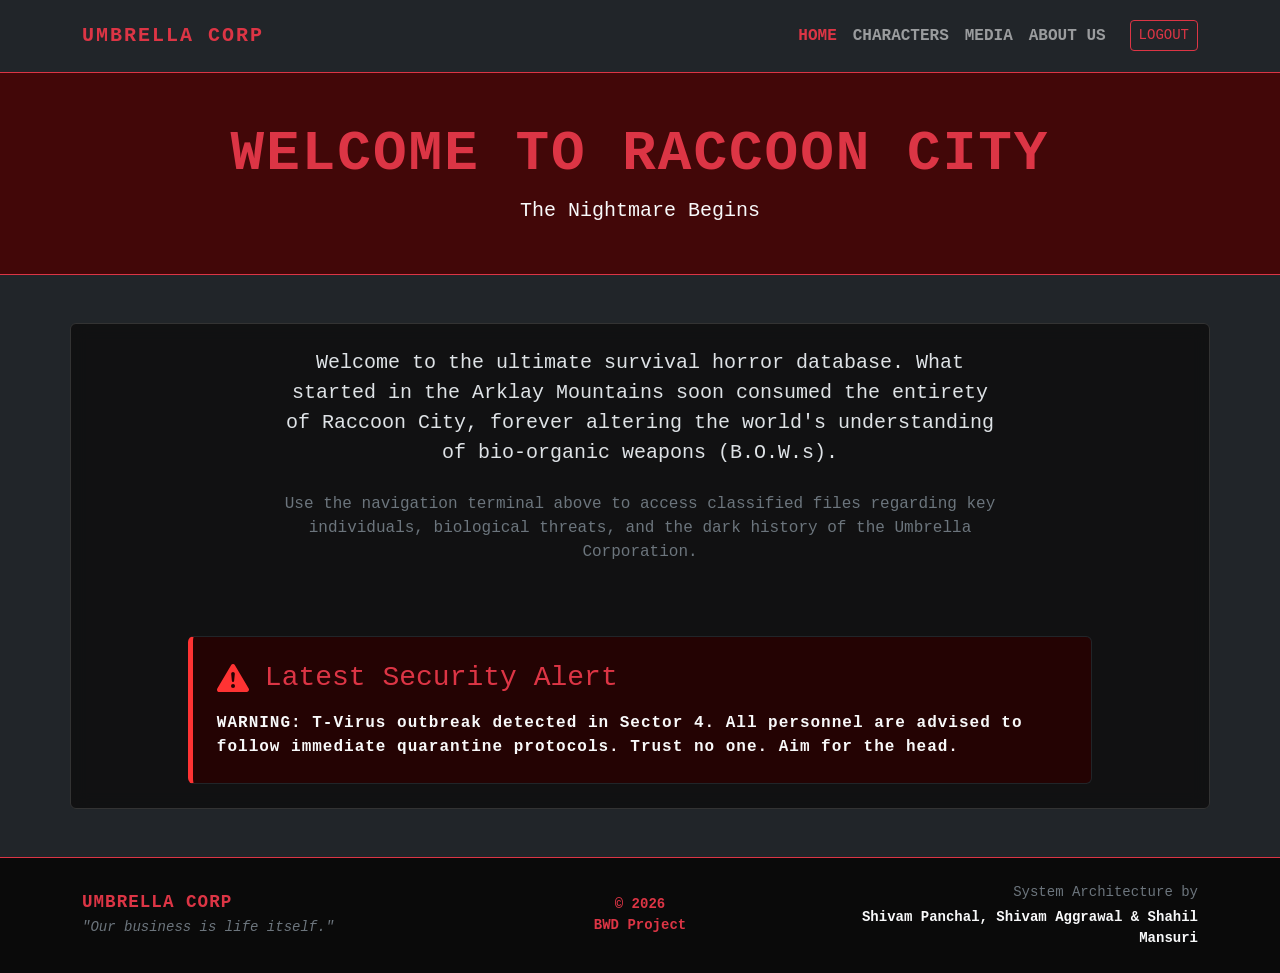
==== index.html @ 5b3857b3 "Add files via upload" ====
<!DOCTYPE html>
<html lang="en" data-bs-theme="dark">
<head>
    <meta charset="UTF-8">
    <meta name="viewport" content="width=device-width, initial-scale=1.0">
    <title>Resident Evil - Home</title>
    
    <link href="https://cdn.jsdelivr.net/npm/bootstrap@5.3.2/dist/css/bootstrap.min.css" rel="stylesheet">

    <style>
        /* --- Custom Umbrella Theme Overrides --- */
        body {
            font-family: 'Courier New', Courier, monospace;
            /* Raccoon City Street Background */
            background-image: url('C:/Users/SHIVAM/OneDrive/Desktop/Resident Evil Project/Home Page Background.jpg');
            background-blend-mode: overlay;
            background-size: cover;
            background-position: center;
            background-attachment: fixed;
        }

        /* Glitch Animation for the Header */
        .glitch-text {
            color: #ff3333;
            text-transform: uppercase;
            letter-spacing: 2px;
            animation: glitch 4s infinite;
        }

        @keyframes glitch {
            0%, 96%, 100% { text-shadow: none; transform: none; }
            97% { text-shadow: 2px 0 0 red, -2px 0 0 blue; transform: skewX(2deg); }
            98% { text-shadow: -2px 0 0 red, 2px 0 0 blue; transform: skewX(-2deg); }
            99% { text-shadow: 2px 0 0 blue, -2px 0 0 red; }
        }

        /* Container Glass Effect */
        .glass-panel {
            background: rgba(15, 15, 15, 0.85);
            backdrop-filter: blur(8px);
            border: 1px solid #333;
        }

        /* Pulsing Alarm Animation for Security Alert */
        @keyframes pulse {
            0% { box-shadow: 0 0 5px #ff3333; border-color: #8b0000; }
            50% { box-shadow: 0 0 25px #ff3333; border-color: #ff3333; }
            100% { box-shadow: 0 0 5px #ff3333; border-color: #8b0000; }
        }
        
        .umbrella-alert {
            animation: pulse 2s infinite;
            border-left: 5px solid #ff3333 !important;
            background: rgba(40, 0, 0, 0.85);
        }
    </style>
</head>
<body class="d-flex flex-column min-vh-100">

    <nav class="navbar navbar-expand-lg navbar-dark bg-dark border-bottom border-danger py-3">
        <div class="container">
            <a class="navbar-brand text-danger fw-bold glitch-text" href="#">UMBRELLA CORP</a>
            <button class="navbar-toggler" type="button" data-bs-toggle="collapse" data-bs-target="#navbarNav">
                <span class="navbar-toggler-icon"></span>
            </button>
            <div class="collapse navbar-collapse justify-content-end" id="navbarNav">
                <ul class="navbar-nav text-uppercase fw-bold">
                    <li class="nav-item"><a class="nav-link active text-danger" href="index.html">Home</a></li>
                    <li class="nav-item"><a class="nav-link" href="Characters 1.html">Characters</a></li>
                    <li class="nav-item"><a class="nav-link" href="Media 1.html">Media</a></li>
                    <li class="nav-item"><a class="nav-link" href="About Us 1.html">About Us</a></li>
                    <li class="nav-item ms-lg-3"><a class="btn btn-outline-danger btn-sm mt-1" href="Login Page.html">Logout</a></li>
                </ul>
            </div>
        </div>
    </nav>

    <header class="py-5 text-center border-bottom border-danger" style="background-color: rgba(74, 0, 0, 0.8);">
        <div class="container">
            <h1 class="display-4 fw-bold text-danger glitch-text">Welcome to Raccoon City</h1>
            <p class="lead text-light mb-0">The Nightmare Begins</p>
        </div>
    </header>

    <div class="container mt-5 mb-5 p-4 rounded glass-panel">
        
        <div class="row">
            <div class="col-lg-8 mx-auto text-center">
                <p class="fs-5 mb-4">
                    Welcome to the ultimate survival horror database. What started in the Arklay Mountains soon consumed the entirety of Raccoon City, forever altering the world's understanding of bio-organic weapons (B.O.W.s).
                </p>
                <p class="text-secondary mb-5">
                    Use the navigation terminal above to access classified files regarding key individuals, biological threats, and the dark history of the Umbrella Corporation.
                </p>
            </div>
        </div>

        <div class="row mt-4">
            <div class="col-md-10 mx-auto">
                <div class="card umbrella-alert border-dark text-light p-2">
                    <div class="card-body">
                        <div class="d-flex align-items-center mb-3">
                            <svg xmlns="http://www.w3.org/2000/svg" width="32" height="32" fill="#ff3333" class="bi bi-exclamation-triangle-fill me-3" viewBox="0 0 16 16">
                                <path d="M8.982 1.566a1.13 1.13 0 0 0-1.96 0L.165 13.233c-.457.778.091 1.767.98 1.767h13.713c.889 0 1.438-.99.98-1.767L8.982 1.566zM8 5c.535 0 .954.462.9.995l-.35 3.507a.552.552 0 0 1-1.1 0L7.1 5.995A.905.905 0 0 1 8 5zm.002 6a1 1 0 1 1 0 2 1 1 0 0 1 0-2z"/>
                            </svg>
                            <h3 class="card-title text-danger mb-0">Latest Security Alert</h3>
                        </div>
                        <p class="card-text fw-bold" style="letter-spacing: 1px;">
                            WARNING: T-Virus outbreak detected in Sector 4. All personnel are advised to follow immediate quarantine protocols. Trust no one. Aim for the head.
                        </p>
                    </div>
                </div>
            </div>
        </div>

    </div>
    <footer class="bg-dark text-center text-light border-top border-danger mt-auto py-4" style="background-color: #0a0a0a !important;">
        <div class="container">
            <div class="row align-items-center">
                <div class="col-md-4 mb-3 mb-md-0 text-md-start">
                    <h5 class="text-danger fw-bold glitch-text mb-1" style="font-size: 1.1rem; letter-spacing: 1px;">UMBRELLA CORP</h5>
                    <p class="small text-secondary mb-0 fst-italic">"Our business is life itself."</p>
                </div>
                
                <div class="col-md-4 mb-3 mb-md-0">
                    <p class="small text-danger fw-bold mb-0">© 2026<br>BWD Project</p>
                </div>
                
                <div class="col-md-4 text-md-end">
                    <p class="small text-secondary mb-1">System Architecture by</p>
                    <p class="small text-light fw-bold mb-0">Shivam Panchal, Shivam Aggrawal & Shahil Mansuri</p>
                </div>
            </div>
        </div>
    </footer>

    <script src="https://cdn.jsdelivr.net/npm/bootstrap@5.3.2/dist/js/bootstrap.bundle.min.js"></script>
</body>
</html>
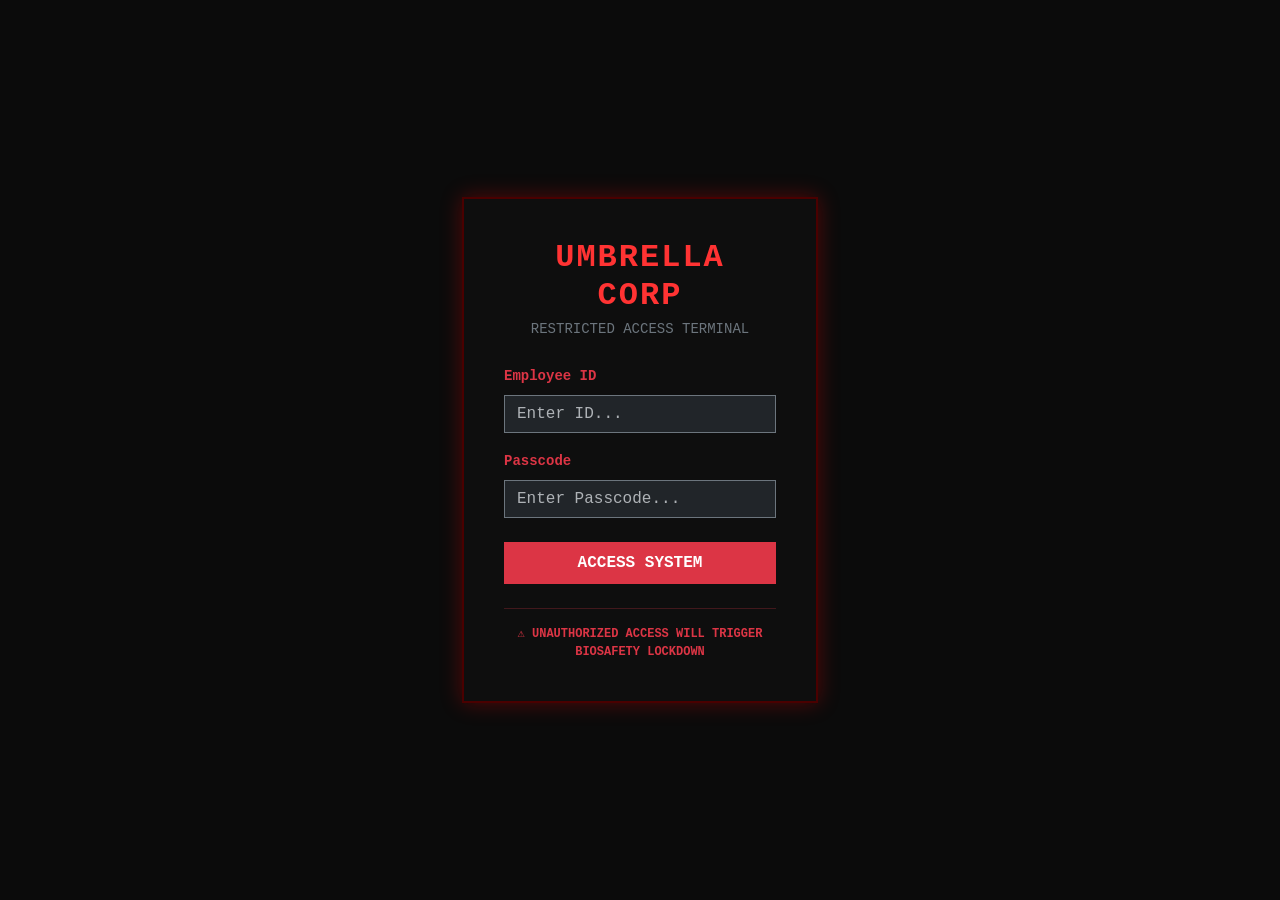
==== commit 1e776661: "Replaced login page as default" ====
--- a/index.html
+++ b/index.html
@@ -1,139 +1,96 @@
-<!DOCTYPE html>
-<html lang="en" data-bs-theme="dark">
-<head>
-    <meta charset="UTF-8">
-    <meta name="viewport" content="width=device-width, initial-scale=1.0">
-    <title>Resident Evil - Home</title>
-    
-    <link href="https://cdn.jsdelivr.net/npm/bootstrap@5.3.2/dist/css/bootstrap.min.css" rel="stylesheet">
-
-    <style>
-        /* --- Custom Umbrella Theme Overrides --- */
-        body {
-            font-family: 'Courier New', Courier, monospace;
-            /* Raccoon City Street Background */
-            background-image: url('C:/Users/SHIVAM/OneDrive/Desktop/Resident Evil Project/Home Page Background.jpg');
-            background-blend-mode: overlay;
-            background-size: cover;
-            background-position: center;
-            background-attachment: fixed;
-        }
-
-        /* Glitch Animation for the Header */
-        .glitch-text {
-            color: #ff3333;
-            text-transform: uppercase;
-            letter-spacing: 2px;
-            animation: glitch 4s infinite;
-        }
-
-        @keyframes glitch {
-            0%, 96%, 100% { text-shadow: none; transform: none; }
-            97% { text-shadow: 2px 0 0 red, -2px 0 0 blue; transform: skewX(2deg); }
-            98% { text-shadow: -2px 0 0 red, 2px 0 0 blue; transform: skewX(-2deg); }
-            99% { text-shadow: 2px 0 0 blue, -2px 0 0 red; }
-        }
-
-        /* Container Glass Effect */
-        .glass-panel {
-            background: rgba(15, 15, 15, 0.85);
-            backdrop-filter: blur(8px);
-            border: 1px solid #333;
-        }
-
-        /* Pulsing Alarm Animation for Security Alert */
-        @keyframes pulse {
-            0% { box-shadow: 0 0 5px #ff3333; border-color: #8b0000; }
-            50% { box-shadow: 0 0 25px #ff3333; border-color: #ff3333; }
-            100% { box-shadow: 0 0 5px #ff3333; border-color: #8b0000; }
-        }
-        
-        .umbrella-alert {
-            animation: pulse 2s infinite;
-            border-left: 5px solid #ff3333 !important;
-            background: rgba(40, 0, 0, 0.85);
-        }
-    </style>
-</head>
-<body class="d-flex flex-column min-vh-100">
-
-    <nav class="navbar navbar-expand-lg navbar-dark bg-dark border-bottom border-danger py-3">
-        <div class="container">
-            <a class="navbar-brand text-danger fw-bold glitch-text" href="#">UMBRELLA CORP</a>
-            <button class="navbar-toggler" type="button" data-bs-toggle="collapse" data-bs-target="#navbarNav">
-                <span class="navbar-toggler-icon"></span>
-            </button>
-            <div class="collapse navbar-collapse justify-content-end" id="navbarNav">
-                <ul class="navbar-nav text-uppercase fw-bold">
-                    <li class="nav-item"><a class="nav-link active text-danger" href="index.html">Home</a></li>
-                    <li class="nav-item"><a class="nav-link" href="Characters 1.html">Characters</a></li>
-                    <li class="nav-item"><a class="nav-link" href="Media 1.html">Media</a></li>
-                    <li class="nav-item"><a class="nav-link" href="About Us 1.html">About Us</a></li>
-                    <li class="nav-item ms-lg-3"><a class="btn btn-outline-danger btn-sm mt-1" href="Login Page.html">Logout</a></li>
-                </ul>
-            </div>
-        </div>
-    </nav>
-
-    <header class="py-5 text-center border-bottom border-danger" style="background-color: rgba(74, 0, 0, 0.8);">
-        <div class="container">
-            <h1 class="display-4 fw-bold text-danger glitch-text">Welcome to Raccoon City</h1>
-            <p class="lead text-light mb-0">The Nightmare Begins</p>
-        </div>
-    </header>
-
-    <div class="container mt-5 mb-5 p-4 rounded glass-panel">
-        
-        <div class="row">
-            <div class="col-lg-8 mx-auto text-center">
-                <p class="fs-5 mb-4">
-                    Welcome to the ultimate survival horror database. What started in the Arklay Mountains soon consumed the entirety of Raccoon City, forever altering the world's understanding of bio-organic weapons (B.O.W.s).
-                </p>
-                <p class="text-secondary mb-5">
-                    Use the navigation terminal above to access classified files regarding key individuals, biological threats, and the dark history of the Umbrella Corporation.
-                </p>
-            </div>
-        </div>
-
-        <div class="row mt-4">
-            <div class="col-md-10 mx-auto">
-                <div class="card umbrella-alert border-dark text-light p-2">
-                    <div class="card-body">
-                        <div class="d-flex align-items-center mb-3">
-                            <svg xmlns="http://www.w3.org/2000/svg" width="32" height="32" fill="#ff3333" class="bi bi-exclamation-triangle-fill me-3" viewBox="0 0 16 16">
-                                <path d="M8.982 1.566a1.13 1.13 0 0 0-1.96 0L.165 13.233c-.457.778.091 1.767.98 1.767h13.713c.889 0 1.438-.99.98-1.767L8.982 1.566zM8 5c.535 0 .954.462.9.995l-.35 3.507a.552.552 0 0 1-1.1 0L7.1 5.995A.905.905 0 0 1 8 5zm.002 6a1 1 0 1 1 0 2 1 1 0 0 1 0-2z"/>
-                            </svg>
-                            <h3 class="card-title text-danger mb-0">Latest Security Alert</h3>
-                        </div>
-                        <p class="card-text fw-bold" style="letter-spacing: 1px;">
-                            WARNING: T-Virus outbreak detected in Sector 4. All personnel are advised to follow immediate quarantine protocols. Trust no one. Aim for the head.
-                        </p>
-                    </div>
-                </div>
-            </div>
-        </div>
-
-    </div>
-    <footer class="bg-dark text-center text-light border-top border-danger mt-auto py-4" style="background-color: #0a0a0a !important;">
-        <div class="container">
-            <div class="row align-items-center">
-                <div class="col-md-4 mb-3 mb-md-0 text-md-start">
-                    <h5 class="text-danger fw-bold glitch-text mb-1" style="font-size: 1.1rem; letter-spacing: 1px;">UMBRELLA CORP</h5>
-                    <p class="small text-secondary mb-0 fst-italic">"Our business is life itself."</p>
-                </div>
-                
-                <div class="col-md-4 mb-3 mb-md-0">
-                    <p class="small text-danger fw-bold mb-0">© 2026<br>BWD Project</p>
-                </div>
-                
-                <div class="col-md-4 text-md-end">
-                    <p class="small text-secondary mb-1">System Architecture by</p>
-                    <p class="small text-light fw-bold mb-0">Shivam Panchal, Shivam Aggrawal & Shahil Mansuri</p>
-                </div>
-            </div>
-        </div>
-    </footer>
-
-    <script src="https://cdn.jsdelivr.net/npm/bootstrap@5.3.2/dist/js/bootstrap.bundle.min.js"></script>
-</body>
+<!DOCTYPE html>
+<html lang="en" data-bs-theme="dark">
+<head>
+    <meta charset="UTF-8">
+    <meta name="viewport" content="width=device-width, initial-scale=1.0">
+    <title>Resident Evil - Login Page</title>
+    
+    <link href="https://cdn.jsdelivr.net/npm/bootstrap@5.3.2/dist/css/bootstrap.min.css" rel="stylesheet">
+
+    <style>
+        /* --- Custom Umbrella Terminal Theme --- */
+        body {
+            font-family: 'Courier New', Courier, monospace;
+            /* Terminal Background Image */
+            background-image: url('C:/Users/SHIVAM/OneDrive/Desktop/Resident Evil Project/Home Page Background.jpg');
+            background-color: rgba(10, 10, 10, 0.85);
+            background-blend-mode: overlay;
+            background-size: cover;
+            background-position: center;
+            background-attachment: fixed;
+        }
+
+        /* Glitch Animation for the Header */
+        .glitch-text {
+            color: #ff3333;
+            text-transform: uppercase;
+            letter-spacing: 2px;
+            animation: glitch 4s infinite;
+        }
+
+        @keyframes glitch {
+            0%, 96%, 100% { text-shadow: none; transform: none; }
+            97% { text-shadow: 2px 0 0 red, -2px 0 0 blue; transform: skewX(2deg); }
+            98% { text-shadow: -2px 0 0 red, 2px 0 0 blue; transform: skewX(-2deg); }
+            99% { text-shadow: 2px 0 0 blue, -2px 0 0 red; }
+        }
+
+        /* Login Card Styling */
+        .login-card {
+            background: rgba(15, 15, 15, 0.95);
+            backdrop-filter: blur(8px);
+            border: 2px solid #4a0000 !important;
+            box-shadow: 0 0 20px rgba(255, 0, 0, 0.3);
+        }
+
+        /* Custom Input Focus */
+        .form-control:focus {
+            background-color: #222;
+            color: #fff;
+            border-color: #ff3333;
+            box-shadow: 0 0 10px rgba(255, 51, 51, 0.5);
+        }
+    </style>
+</head>
+<body class="d-flex justify-content-center align-items-center vh-100">
+
+    <div class="container">
+        <div class="row justify-content-center">
+            <div class="col-md-6 col-lg-4">
+                
+                <div class="card login-card p-4 text-center rounded-0">
+                    <div class="card-body">
+                        <h2 class="fw-bold glitch-text mb-1">UMBRELLA CORP</h2>
+                        <p class="text-secondary mb-4 small text-uppercase tracking-wide">Restricted Access Terminal</p>
+                        
+                        <form action="Home Page 1.html">
+                            <div class="mb-3 text-start">
+                                <label for="employeeId" class="form-label text-danger small fw-bold">Employee ID</label>
+                                <input type="text" class="form-control bg-dark text-light border-secondary rounded-0" id="employeeId" placeholder="Enter ID..." required>
+                            </div>
+                            
+                            <div class="mb-4 text-start">
+                                <label for="passcode" class="form-label text-danger small fw-bold">Passcode</label>
+                                <input type="password" class="form-control bg-dark text-light border-secondary rounded-0" id="passcode" placeholder="Enter Passcode..." required>
+                            </div>
+                            
+                            <button type="submit" class="btn btn-danger w-100 fw-bold text-uppercase rounded-0 py-2">
+                                Access System
+                            </button>
+                        </form>
+
+                        <div class="mt-4 pt-3 border-top border-danger border-opacity-25">
+                            <p class="text-danger small mb-0 fw-bold" style="font-size: 0.75rem;">
+                                ⚠️ UNAUTHORIZED ACCESS WILL TRIGGER BIOSAFETY LOCKDOWN
+                            </p>
+                        </div>
+                    </div>
+                </div>
+
+            </div>
+        </div>
+    </div>
+
+    <script src="https://cdn.jsdelivr.net/npm/bootstrap@5.3.2/dist/js/bootstrap.bundle.min.js"></script>
+</body>
 </html>
